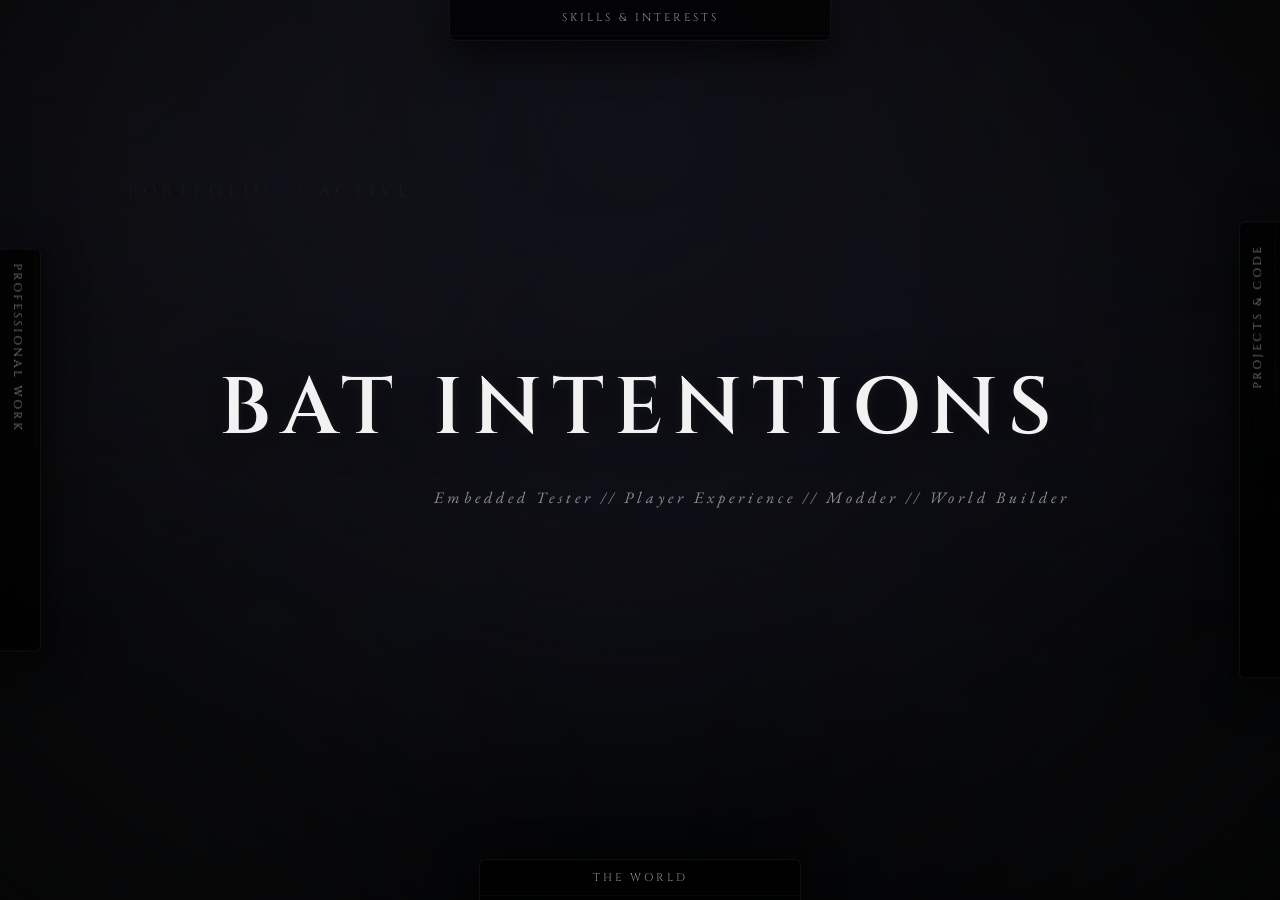
==== index.html @ d6ab1076 "Rename back to index for fix Avoidance of bad cache" ====
<!DOCTYPE html>
<html lang="en">
<head>
    <meta charset="UTF-8" />
    <meta name="viewport" content="width=device-width, initial-scale=1.0"/>
    <title>BAT INTENTIONS — Portfolio</title>
    <link rel="stylesheet" href="styles.css" />
    <link rel="stylesheet" href="glitch.css" />
    <link rel="stylesheet" href="buttons.css" />
    <link rel="stylesheet" href="shadowbar.css" />
    <link rel="icon" href="img/batFav.png" type="image/png">
</head>
<body>
    <div class="world">

        <!-- ENVIRONMENT (persistent) -->
		<section class="fog">
			<div class="absolute-bg"></div>
			<div class="fog-container">
				<div class="fog-img fog-micro"></div>
				<div class="fog-img fog-img-first"></div>
				<div class="fog-img fog-img-second"></div>
			</div>
			<div class="rain rain-back"></div>
			<div class="rain rain-front"></div>
			<div class="storm-clouds"></div>
			<div class="lightning lightning-1"></div>
			<div class="lightning lightning-2"></div>
			<div class="lightning lightning-3"></div>
		</section>

        <!-- HERO TITLE -->
        <section class="scene scene-archive active">
            <div class="title">
                <h1 class="glitch" data-text="Kae">BAT INTENTIONS</h1>
                <p class="glitch" data-text="Embedded Tester // Modder // World Builder">Embedded Tester // Player Experience // Modder // World Builder</p>
            </div>
            <div class="ghost-text">PORTFOLIO // ACTIVE</div>
        </section>

        <!-- ═══════════════════════════════════════
             TOP BAR — Skills & Interests
             ═══════════════════════════════════════ -->
        <nav class="shadow-bar bar-top">
            <div class="bar-handle">SKILLS &amp; INTERESTS</div>
            <div class="bar-content">

                <!-- ══ 1. ENGINES & DEVELOPMENT ══ -->
                <div class="bar-section">
                    <div class="bar-section-title">Engines &amp; Development</div>
                    <span class="skill-tag">UE5</span>
                    <span class="skill-tag">Blueprint</span>
                    <span class="skill-tag">Python</span>
                    <span class="skill-tag">Automation Testing</span>
                    <span class="skill-tag">CI/CD Pipelines</span>
					<span class="skill-tag">HTML</span>
					<span class="skill-tag">CSS</span>
					<span class="skill-tag">JavaScript</span>

				</div>

                <!-- ══ 2. EMBEDDED QA & METHODOLOGIES ══ -->
                <div class="bar-section">
                    <div class="bar-section-title">Embedded QA &amp; Methodologies</div>
                    <span class="skill-tag">Embedded QA</span>
                    <span class="skill-tag">Technical Risk Analysis</span>
                    <span class="skill-tag">Destructive Testing</span>
                    <span class="skill-tag">Regression Testing</span>
                    <span class="skill-tag">Cross-Play Testing</span>
                    <span class="skill-tag">Agile Integration</span>
                    <span class="skill-tag">Cross-Discipline Collaboration</span>
                    <span class="skill-tag">Engineering Culture &amp; Growth</span>
                    <span class="skill-tag">Socratic Mentorship</span>
                </div>

				<!-- ══ 3. QA PRODUCTION ══ -->
				<div class="bar-section">
					<div class="bar-section-title">Project Leadership &amp; QA Operations</div>
					<span class="skill-tag">Data-Driven Dashboarding (ADO)</span>
					<span class="skill-tag">Release Readiness Orchestration</span>
					<span class="skill-tag">Workflow Architecture</span>
					<span class="skill-tag">Strategic Bug Triage</span>
					<span class="skill-tag">Milestone Risk Management</span>
				</div>

                <!-- ══ 4. ADVANCED TROUBLESHOOTING & LIVEOPS ══ -->
                <div class="bar-section">
                    <div class="bar-section-title">Advanced Troubleshooting &amp; LiveOps</div>
                    <span class="skill-tag">Root Cause Analysis</span>
                    <span class="skill-tag">Advanced Troubleshooting</span>
                    <span class="skill-tag">Log Analysis</span>
                    <span class="skill-tag">Incident Management</span>
                    <span class="skill-tag">Patch Management</span>
                    <span class="skill-tag">SQL &amp; Databases</span>
                    <span class="skill-tag">Change Control</span>
                </div>

                <!-- ══ 5. DESIGN & CREATIVE ══ -->
                <div class="bar-section">
                    <div class="bar-section-title">Design &amp; Creative</div>
                    <span class="skill-tag">Game Design</span>
                    <span class="skill-tag">TTRPG Design</span>
                    <span class="skill-tag">World Building</span>
                    <span class="skill-tag">Player Experience</span>
                </div>

                <!-- ══ 6. COMMUNITY & PLAYER BRIDGE ══ -->
                <div class="bar-section">
                    <div class="bar-section-title">Community &amp; Player Bridge</div>
					<span class="skill-tag">Player Sentiment Analysis</span>
                    <span class="skill-tag">Patch Notes &amp; Communication</span>
                    <span class="skill-tag">Technical Translation</span>
                    <span class="skill-tag">Bad Faith &amp; Toxicity Moderation</span>
                    <span class="skill-tag">Game Psychology</span>
                    <span class="skill-tag">Player Advocacy</span>
                </div>

				<!-- ══ 7. AI WORKFLOW INTEGRATION ══ -->
				<div class="bar-section">
					<div class="bar-section-title">AI Workflow Integration</div>
					<span class="skill-tag">AI-Assisted Scripting</span>
					<span class="skill-tag">Automated Bug Parsing</span>
					<span class="skill-tag">LLM Prompt Engineering</span>
					<span class="skill-tag">AI Documentation Generation</span>
					<span class="skill-tag">Synthetic Data Generation</span>
				</div>

				<!-- ══ 8.Misc ══ -->
				<div class="bar-section">
					<div class="bar-section-title">Misc</div>
					<span class="skill-tag">Former Semi-professional Player(W:ET)</span>
					<span class="skill-tag">Competitive aim training</span>
					<span class="skill-tag">3x Tournament Champion FPS</span>
					<span class="skill-tag">10 Years Collective Game Industry Experience</span>
				</div>
			

            </div>
        </nav>

        <!-- ═══════════════════════════════════════
             LEFT BAR — Professional Work
             ═══════════════════════════════════════ -->
        <nav class="shadow-bar bar-left">
            <div class="bar-handle">PROFESSIONAL WORK</div>
            <div class="bar-content">
                <a class="bar-item" href="https://survivetheark.com/">
                    <img class="thumb" src="./img/Arkpixeldarklogo.png" alt="ARK" />
                    <span>ARK:Survival Evolved - Volunteer</span>
                </a>
                <a class="bar-item" href="https://www.seaofthieves.com/">
                    <img class="thumb" src="./img/SeaOfthievesPixel.png" alt="SOT" />
                    <span>Sea Of Thieves</span>
                </a>
                <a class="bar-item" href="https://www.rare.co.uk/games/battletoads">
					<img class="thumb" src="./img/battletoads.jpg" alt="SOT" />
                    <span>Battletoads - Technical QA (Security Audit)</span>
                </a>
 
            </div>
        </nav>

        <!-- ═══════════════════════════════════════
             RIGHT BAR — Projects & Code
             ═══════════════════════════════════════ -->
        <nav class="shadow-bar bar-right">
            <div class="bar-handle">PROJECTS &amp; CODE</div>
            <div class="bar-content">
                <a class="bar-item" href="#">
                    <div class="thumb"></div>
                    <span>Conan Exiles Slide Mod</span>
                </a>
                <a class="bar-item" href="https://github.com/BatIntentions">
					<img class="thumb" src="./img/Batintentionspixel.png" alt="BATINT" />
                    <span>GitHub Profile</span>
                </a>
                <a class="bar-item" href="#">
                    <div class="thumb"></div>
                    <span>Project Three</span>
                </a>
                <a class="bar-item" href="#">
                    <div class="thumb"></div>
                    <span>Project Four</span>
                </a>
            </div>
        </nav>

        <!-- ═══════════════════════════════════════
             BOTTOM BAR — The World (TTRPG)
             ═══════════════════════════════════════ -->
        <nav class="shadow-bar bar-bottom">
            <div class="bar-handle">THE WORLD</div>
            <div class="bar-content">
                <a class="bar-item" href="#">
                    <span>COMING SOON</span>
                </a>
            </div>
        </nav>

    </div>
    <script src="js/mainControl.js"></script>
</body>
</html>
---- styles.css ----
﻿@import url('https://fonts.googleapis.com/css2?family=Cinzel:wght@400;600&family=EB+Garamond:ital,wght@0,400;1,400&display=swap');

html,
body {
  margin: 0;  
  overflow: hidden;
  height: 100vh;

  padding: 0;
  font-family: "EB Garamond", serif;
  color: #e6e6e6;
}

.world {
    position: relative;
    height: 100vh;
    overflow: hidden;
}

/* scene overlays the fog, doesn't stack below it */
.scene {
    position: absolute;
    inset: 0;
    z-index: 10;
}
.ghost-text {
  position: absolute;
  top: 20%;
  left: 10%;
  font-size: 1rem;
  opacity: 0.04;
  letter-spacing: 6px;
  pointer-events: none;
  font-family: "Cinzel", serif;
}


body::before {
  content: "";
  position: fixed;
  inset: 0;
  pointer-events: none;
  border: 1px solid rgba(255,255,255,0.06);
  margin: 18px;
}
body::after {
  content: "";
  position: fixed;
  inset: 0;
  pointer-events: none;

  background:
    radial-gradient(circle at 0 0, rgba(255,255,255,0.08), transparent 40%),
    radial-gradient(circle at 100% 0, rgba(255,255,255,0.06), transparent 40%),
    radial-gradient(circle at 0 100%, rgba(255,255,255,0.05), transparent 40%),
    radial-gradient(circle at 100% 100%, rgba(255,255,255,0.04), transparent 40%);
}

:root {
  --fog-opacity-1: 0.18;
  --fog-opacity-2: 0.28;

  --fog-speed-1: 40s;
  --fog-speed-2: 25s;

  --rain-opacity: 0.28;

  --wind-x: -30vw;
  --wind-y: 0px;
}

.absolute-bg {
  position: absolute;
  margin: -20px;
  height: 110%;
  inset: 0px;
  z-index: 1;
  background: url("./img/Vampyr12.jpg");
  background-position: 70%;
  background-repeat: no-repeat;
  background-size: cover;
  overflow: hidden;
}
.absolute-bg::after {
  background: radial-gradient(
    ellipse at center,
    rgba(0,0,0,0.1) 30%,
    rgba(0,0,0,0.75) 100%
  );
}

.title {
  position: absolute;
  inset: 0;
  z-index: 20;
  display: flex;
  justify-content: center;
  align-items: center;
  flex-direction: column;
}
.title, .title * {
  color: #e6e6e6;
  opacity: 1;
}

.title > h1 {
  margin: 0;
  transform: translateY(-6px);
  font-size: 5rem;
  text-align: center;
  font-family: "Cinzel", serif;
  font-weight: 600;
  letter-spacing: 10px;
  text-transform: uppercase;
  color: #f2f2f2;
  text-shadow:
    0 0 10px rgba(255,255,255,0.06),
    0 0 40px rgba(0,0,0,0.9);
}
.title p {
  font-style: italic;
  letter-spacing: 4px;
  opacity: 0.55;
  margin-top: 12px;
  transform: translateY(6px);
  opacity: 0.6;
}

.title {
  animation: float 8s ease-in-out infinite, textBreath 12s ease-in-out infinite;
}

@keyframes textBreath {
  0%, 100% { letter-spacing: 9px; opacity: 1; }
  50% { letter-spacing: 11px; opacity: 0.92; }
}

@keyframes float {
  0%, 100% { transform: translateY(0px); }
  50% { transform: translateY(-6px); }
}

/* ═══════════════════════════════════════════
   FOG SYSTEM
   ═══════════════════════════════════════════ */
.fog {
    position: relative;
    height: 100vh;
    width: 100%;
    background: radial-gradient(ellipse at center, #0b0c10 0%, #050608 100%);
    overflow: hidden;
}

/* background image */
.absolute-bg {
    position: absolute;
    inset: -20px;
    z-index: 1;
    height: 110%;
    background: url("./img/Vampyr12.jpg");
    background-position: 70%;
    background-repeat: no-repeat;
    background-size: cover;
}
.absolute-bg::after {
    content: "";
    position: absolute;
    inset: 0;
    background: radial-gradient(
        ellipse at center,
        rgba(0,0,0,0.1) 30%,
        rgba(0,0,0,0.75) 100%
    );
}

/* fog container */
.fog-container {
    position: absolute;
    pointer-events: none;
    width: 100%;
    height: 100%;
    overflow: hidden;
    z-index: 5;
}

/* shared fog layer */
.fog-img {
    position: absolute;
    height: 100vh;
    width: 300vw;
    top: 0;
    left: 0;
    opacity: 0.22;
    filter: blur(2px) contrast(1.2);
    mix-blend-mode: normal;
}

/* micro fog — fine grain */
.fog-micro {
    opacity: 0.08;
    filter: blur(10px);
    background: url("./img/fog-1.png");
    background-size: cover;
    animation: fogMove 90s linear infinite;
    transform: scale(1.3);
}

/* main fog layers */
.fog-img-first {
    opacity: 0.18;
    background: url("./img/fog-1.png");
    background-size: cover;
    animation: fogMove 40s linear infinite;
}

.fog-img-second {
    opacity: 0.34;
    filter: blur(6px) contrast(1.4);
    background: url("./img/fog-1.png");
    background-size: cover;
    transform: scale(1.1) translateY(18px);
    animation: fogMoveReverse 30s linear infinite;
}

/* rain */
.rain {
    position: absolute;
    inset: 0;
    pointer-events: none;
    opacity: 0.28;
    background-image: url("./img/rain.png");
    background-repeat: repeat;
    transform: translateZ(0);
    z-index: 6;
}

.rain-back {
    background-size: 200px 100%;
    animation: rainMoveBack 1.6s linear infinite;
    filter: contrast(1.2);
}

.rain-front {
    background-size: 120px 100%;
    animation: rainMoveFront 1.1s linear infinite;
    filter: contrast(1.2);
    opacity: 0.14;
}

/* ═══════════════════════════════════════════
   STORM — clouds + sheet lightning
   ═══════════════════════════════════════════ */
.storm-clouds {
    position: absolute;
    inset: 0;
    z-index: 3;
    background:
        radial-gradient(ellipse at 30% 20%, rgba(20,20,30,0.6) 0%, transparent 60%),
        radial-gradient(ellipse at 70% 40%, rgba(15,15,25,0.5) 0%, transparent 50%),
        radial-gradient(ellipse at 50% 10%, rgba(25,25,35,0.7) 0%, transparent 70%);
    opacity: 0.8;
    animation: cloudDrift 60s ease-in-out infinite alternate;
    pointer-events: none;
}

.lightning {
    position: absolute;
    inset: 0;
    pointer-events: none;
    opacity: 0;
    mix-blend-mode: screen;
    z-index: 4;
}

.lightning-1 {
    background: radial-gradient(ellipse at 25% 15%, rgba(180,190,220,0.4) 0%, transparent 50%);
    animation: flash1 9s ease-in-out infinite;
}

.lightning-2 {
    background: radial-gradient(ellipse at 70% 20%, rgba(160,170,200,0.3) 0%, transparent 45%);
    animation: flash2 13s ease-in-out infinite;
}

.lightning-3 {
    background: radial-gradient(ellipse at 50% 10%, rgba(200,200,240,0.35) 0%, transparent 55%);
    animation: flash3 17s ease-in-out infinite;
}

/* ═══════════════════════════════════════════
   KEYFRAMES
   ═══════════════════════════════════════════ */
@keyframes fogMove {
    0%   { transform: translate3d(0, 0, 0); }
    100% { transform: translate3d(-30vw, 0, 0); }
}

@keyframes fogMoveReverse {
    0%   { transform: translate3d(0, 0, 0) scale(1.1); }
    100% { transform: translate3d(18vw, 8px, 0) scale(1.1); }
}

@keyframes rainMoveFront {
    0%   { transform: translate3d(0, -100%, 0); }
    100% { transform: translate3d(-12%, 100%, 0); }
}

@keyframes rainMoveBack {
    0%   { transform: translate3d(0, -100%, 0); }
    100% { transform: translate3d(-6%, 100%, 0); }
}

@keyframes cloudDrift {
    0%   { transform: translateX(0) scale(1); }
    50%  { transform: translateX(-3%) scale(1.02); }
    100% { transform: translateX(2%) scale(1.01); }
}

@keyframes flash1 {
    0%, 100% { opacity: 0; }
    34%      { opacity: 0; }
    35%      { opacity: 1; }
    36%      { opacity: 0.1; }
    37%      { opacity: 0.8; }
    38.5%    { opacity: 0; }
}

@keyframes flash2 {
    0%, 100% { opacity: 0; }
    62%      { opacity: 0; }
    63%      { opacity: 0.7; }
    65%      { opacity: 0; }
}

@keyframes flash3 {
    0%, 100% { opacity: 0; }
    18%      { opacity: 0; }
    18.5%    { opacity: 0.6; }
    19%      { opacity: 0; }
    19.5%    { opacity: 0.9; }
    20%      { opacity: 0.1; }
    20.5%    { opacity: 0.5; }
    21.5%    { opacity: 0; }
}
---- glitch.css ----
﻿.glitch {
  position: relative;
  display: inline-block;
  z-index: 5;
}
.glitch::before,
.glitch::after {
  content: attr(data-text);
  
  top: 0;
  left: 0;
  width: 100%;

  pointer-events: none;
  opacity: 0;
  z-index: -1;
}
body.eclipse .glitch::before,
body.eclipse .glitch::after {
  opacity: 0.7;
  animation: glitchJitter 0.35s infinite steps(2, end);
}
@keyframes glitchShift {
  0% {
    transform: translate(0px, 0px);
    clip-path: inset(0 0 0 0);
  }

  25% {
    transform: translate(-2px, 1px);
    clip-path: inset(10% 0 85% 0);
  }

  50% {
    transform: translate(2px, -1px);
    clip-path: inset(80% 0 5% 0);
  }

  75% {
    transform: translate(-1px, 2px);
    clip-path: inset(40% 0 40% 0);
  }

  100% {
    transform: translate(1px, -2px);
    clip-path: inset(0 0 0 0);
  }
}
@keyframes glitchJitter {
  0% {
    transform: translate(0px, 0px);
    filter: blur(0px);
    clip-path: inset(0 0 0 0);
  }

  20% {
    transform: translate(-2px, 1px);
    clip-path: inset(10% 0 80% 0);
  }

  40% {
    transform: translate(2px, -1px);
    clip-path: inset(70% 0 10% 0);
  }

  60% {
    transform: translate(-1px, 2px);
    filter: blur(0.5px);
    letter-spacing: 12px;
  }

  80% {
    transform: translate(1px, -2px);
    clip-path: inset(30% 0 40% 0);
  }

  100% {
    transform: translate(0px, 0px);
    filter: blur(0px);
    letter-spacing: 10px;
  }
}
[data-corrupt] {
  position: relative;
}
body.eclipse [data-corrupt]::before,
body.eclipse [data-corrupt]::after {
  content: attr(data-text);
  position: absolute;
  left: 0;
  top: 0;
  width: 100%;
  opacity: 0.6;
  pointer-events: none;
  animation: textDecay 1.2s infinite steps(2, end);
}
@keyframes textDecay {
  0% {
    transform: translate(0px, 0px);
    letter-spacing: 10px;
    filter: blur(0px);
  }

  25% {
    transform: translate(-2px, 1px);
    letter-spacing: 12px;
  }

  50% {
    transform: translate(2px, -1px);
    filter: blur(0.6px);
    letter-spacing: 8px;
  }

  75% {
    transform: translate(-1px, 2px);
    opacity: 0.4;
  }

  100% {
    transform: translate(1px, -2px);
    letter-spacing: 10px;
  }
}
---- shadowbar.css ----
/* ═══════════════════════════════════════════
   SHADOW BAR — shared base
   ═══════════════════════════════════════════ */
.shadow-bar {
    position: fixed;
    z-index: 50;
    background: rgba(0,0,0,0.75);
    border: 1px solid rgba(255,255,255,0.06);
    box-shadow: 0 10px 40px rgba(0,0,0,0.8);
    backdrop-filter: blur(10px);
    -webkit-backdrop-filter: blur(10px);
    overflow: hidden;
    transition: all 0.3s ease;
  
}

/* ── handle (label strip) ── */
.bar-handle {
    padding: 10px;
    font-size: 0.7rem;
    letter-spacing: 3px;
    text-align: center;
    opacity: 0.6;
    font-family: "Cinzel", serif;
    white-space: nowrap;
    border-bottom: 1px solid rgba(255,255,255,0.05);
    user-select: none;
}

/* ── content wrapper ── */
.bar-content {
    opacity: 0;
    transition: opacity 0.5s ease 0.15s;
}
.shadow-bar.active .bar-content {
    opacity: 1;
}

/* ═══════════════════════════════════════════
   TOP BAR — Skills & Interests
   ═══════════════════════════════════════════ */
.bar-top {
    top: 0;
    left: 50%;
    transform: translateX(-50%);
    width: 380px;
    max-height: 40px;
    border-top: none;
    border-radius: 0 0 6px 6px;
}

.bar-top.active {
    transition: all 0.6s cubic-bezier(.2,.8,.2,1);
    max-height: 80vh;
    width: 90vw;
    max-width: 800px;
    background: rgba(0,0,0,0.92);
}
.bar-top .bar-content {
    display: flex;
    flex-direction: row;
    flex-wrap: wrap;
    justify-content: center;
    gap: 8px;
    padding: 14px 16px;
}

/* skill tag pill */
.skill-tag {
    display: inline-block;
    padding: 5px 14px;
    border: 1px solid rgba(255,255,255,0.12);
    border-radius: 2px;
    font-size: 0.68rem;
    letter-spacing: 2px;
    color: #aaa;
    font-family: "Cinzel", serif;
    transition: all 0.3s ease;
    cursor: default;
}
.skill-tag:hover {
    color: #fff;
    border-color: rgba(255,255,255,0.35);
    background: rgba(255,255,255,0.04);
}

/* ═══════════════════════════════════════════
   LEFT BAR — Professional Work
   ═══════════════════════════════════════════ */
.bar-left {
    left: 0;
    top: 50%;
    transform: translateY(-50%);
    max-width: 40px;
    border-left: none;
    border-radius: 0 6px 6px 0;
}

.bar-left.active {
    transition: all 0.6s cubic-bezier(.2,.8,.2,1);
    max-width: 3950px;
    background: rgba(0,0,0,0.92);
}

.bar-left .bar-handle {
    writing-mode: vertical-rl;
    text-orientation: mixed;
    border-bottom: none;
    border-right: 1px solid rgba(255,255,255,0.05);
    padding: 14px 10px;
    min-height: 160px;
    display: flex;
    align-items: center;
    justify-content: center;
}
.bar-left.active .bar-handle {
    writing-mode: horizontal-tb;
    min-height: auto;
    border-right: none;
    border-bottom: 1px solid rgba(255,255,255,0.05);
}
.bar-left .bar-content {
    display: flex;
    flex-direction: column;
    gap: 4px;
    padding: 10px 14px;
}

/* ═══════════════════════════════════════════
   RIGHT BAR — Projects & Code
   ═══════════════════════════════════════════ */
.bar-right {
    right: 0;
    top: 50%;
    transform: translateY(-50%);
    max-width: 40px;
    border-right: none;
    border-radius: 6px 0 0 6px;
}

.bar-right.active {
    transition: all 0.6s cubic-bezier(.2,.8,.2,1);
    max-width: 320px;
    background: rgba(0,0,0,0.92);
}

.bar-right .bar-handle {
    writing-mode: vertical-rl;
    text-orientation: mixed;
    transform: rotate(180deg);
    border-bottom: none;
    border-left: 1px solid rgba(255,255,255,0.05);
    padding: 14px 10px;
    min-height: 160px;
    display: flex;
    align-items: center;
    justify-content: center;
}
.bar-right.active .bar-handle {
    writing-mode: horizontal-tb;
    transform: rotate(0deg);
    min-height: auto;
    border-left: none;
    border-bottom: 1px solid rgba(255,255,255,0.05);
}
.bar-right .bar-content {
    display: flex;
    flex-direction: column;
    gap: 4px;
    padding: 10px 14px;
}

/* ═══════════════════════════════════════════
   BOTTOM BAR — The World
   ═══════════════════════════════════════════ */
.bar-bottom {
    bottom: 0;
    left: 50%;
    transform: translateX(-50%);
    width: 320px;
    max-height: 40px;
    border-bottom: none;
    border-radius: 6px 6px 0 0;
}
.bar-bottom.active {
    transition: all 0.6s cubic-bezier(.2,.8,.2,1);
    max-height: 60vh;
    width: 80vw;
    max-width: 700px;
    background: rgba(0,0,0,0.92);
}

.bar-bottom .bar-handle {
    border-bottom: 1px solid rgba(255,255,255,0.05);
}
.bar-bottom .bar-content {
    display: flex;
    flex-direction: row;
    justify-content: center;
    gap: 20px;
    padding: 16px;
}

/* ═══════════════════════════════════════════
   SHARED — bar items (links)
   ═══════════════════════════════════════════ */
.bar-item {
    text-decoration: none;
    color: #aaa;
    display: flex;
    align-items: center;
    gap: 10px;
    font-size: 0.72rem;
    letter-spacing: 1.5px;
    font-family: "Cinzel", serif;
    padding: 6px 4px;
    border-bottom: 1px solid rgba(255,255,255,0.03);
    transition: all 0.3s ease;
    white-space: nowrap;
}
.bar-item:last-child {
    border-bottom: none;
}
.bar-item:hover {
    color: #fff;
    background: rgba(255,255,255,0.03);
}

/* thumbnail placeholder */
.thumb {
    width: 44px;
    height: 44px;
    background: rgba(255,255,255,0.05);
    border: 1px solid rgba(255,255,255,0.1);
    flex-shrink: 0;
    transition: border-color 0.3s ease;
}
img.thumb {
    width: 44px;
    height: 44px;
    object-fit: cover;
    flex-shrink: 0;
    border: 1px solid rgba(255,255,255,0.1);
    transition: border-color 0.3s ease;
}
.bar-item:hover .thumb {
    border-color: rgba(255,255,255,0.25);
}

/* ═══════════════════════════════════════════
   CATEGORY SECTIONS — inside top bar
   ═══════════════════════════════════════════ */
.bar-section {
    display: flex;
    flex-wrap: wrap;
    justify-content: center;
    gap: 8px;
    width: 100%;
}
.bar-section-title {
    width: 100%;
    text-align: center;
    font-family: "Cinzel", serif;
    font-size: 0.55rem;
    letter-spacing: 3px;
    color: rgba(255,255,255,0.3);
    text-transform: uppercase;
    padding: 10px 0 6px 0;
    border-top: 1px solid rgba(255,255,255,0.06);
    margin-top: 4px;
}
.bar-section:first-child .bar-section-title {
    border-top: none;
    margin-top: 0;
    padding-top: 4px;
}

/* ═══════════════════════════════════════════
   REVEAL ANIMATION — items slide in
   ═══════════════════════════════════════════ */
.bar-item,
.skill-tag {
    transform: translateY(4px);
    opacity: 0;
    transition: all 0.4s ease;
}
.shadow-bar.active .bar-item,
.shadow-bar.active .skill-tag {
    transform: translateY(0);
    opacity: 1;
}

/* stagger */
.shadow-bar.active .bar-item:nth-child(1),
.shadow-bar.active .skill-tag:nth-child(1) { transition-delay: 0.03s; }
.shadow-bar.active .bar-item:nth-child(2),
.shadow-bar.active .skill-tag:nth-child(2) { transition-delay: 0.06s; }
.shadow-bar.active .bar-item:nth-child(3),
.shadow-bar.active .skill-tag:nth-child(3) { transition-delay: 0.09s; }
.shadow-bar.active .bar-item:nth-child(4),
.shadow-bar.active .skill-tag:nth-child(4) { transition-delay: 0.12s; }
.shadow-bar.active .bar-item:nth-child(5),
.shadow-bar.active .skill-tag:nth-child(5) { transition-delay: 0.15s; }
.shadow-bar.active .bar-item:nth-child(6),
.shadow-bar.active .skill-tag:nth-child(6) { transition-delay: 0.18s; }
.shadow-bar.active .bar-item:nth-child(7),
.shadow-bar.active .skill-tag:nth-child(7) { transition-delay: 0.21s; }
.shadow-bar.active .bar-item:nth-child(8),
.shadow-bar.active .skill-tag:nth-child(8) { transition-delay: 0.24s; }
.shadow-bar.active .bar-item:nth-child(9),
.shadow-bar.active .skill-tag:nth-child(9) { transition-delay: 0.27s; }
.shadow-bar.active .bar-item:nth-child(10),
.shadow-bar.active .skill-tag:nth-child(10) { transition-delay: 0.3s; }
.shadow-bar.active .bar-item:nth-child(11),
.shadow-bar.active .skill-tag:nth-child(11) { transition-delay: 0.33s; }
.shadow-bar.active .bar-item:nth-child(12),
.shadow-bar.active .skill-tag:nth-child(12) { transition-delay: 0.36s; }
.shadow-bar.active .bar-item:nth-child(13),
.shadow-bar.active .skill-tag:nth-child(13) { transition-delay: 0.39s; }
.shadow-bar.active .bar-item:nth-child(14),
.shadow-bar.active .skill-tag:nth-child(14) { transition-delay: 0.42s; }
.shadow-bar.active .bar-item:nth-child(15),
.shadow-bar.active .skill-tag:nth-child(15) { transition-delay: 0.45s; }
.shadow-bar.active .bar-item:nth-child(16),
.shadow-bar.active .skill-tag:nth-child(16) { transition-delay: 0.48s; }
.shadow-bar.active .bar-item:nth-child(17),
.shadow-bar.active .skill-tag:nth-child(17) { transition-delay: 0.51s; }
.shadow-bar.active .bar-item:nth-child(18),
.shadow-bar.active .skill-tag:nth-child(18) { transition-delay: 0.54s; }
.shadow-bar.active .bar-item:nth-child(19),
.shadow-bar.active .skill-tag:nth-child(19) { transition-delay: 0.57s; }
.shadow-bar.active .bar-item:nth-child(20),
.shadow-bar.active .skill-tag:nth-child(20) { transition-delay: 0.6s; }
.shadow-bar.active .bar-item:nth-child(21),
.shadow-bar.active .skill-tag:nth-child(21) { transition-delay: 0.63s; }
.shadow-bar.active .bar-item:nth-child(22),
.shadow-bar.active .skill-tag:nth-child(22) { transition-delay: 0.66s; }
.shadow-bar.active .bar-item:nth-child(23),
.shadow-bar.active .skill-tag:nth-child(23) { transition-delay: 0.69s; }
.shadow-bar.active .bar-item:nth-child(24),
.shadow-bar.active .skill-tag:nth-child(24) { transition-delay: 0.72s; }
.shadow-bar.active .bar-item:nth-child(25),
.shadow-bar.active .skill-tag:nth-child(25) { transition-delay: 0.75s; }
.shadow-bar.active .bar-item:nth-child(26),
.shadow-bar.active .skill-tag:nth-child(26) { transition-delay: 0.78s; }
.shadow-bar.active .bar-item:nth-child(27),
.shadow-bar.active .skill-tag:nth-child(27) { transition-delay: 0.81s; }
.shadow-bar.active .bar-item:nth-child(28),
.shadow-bar.active .skill-tag:nth-child(28) { transition-delay: 0.84s; }
.shadow-bar.active .bar-item:nth-child(29),
.shadow-bar.active .skill-tag:nth-child(29) { transition-delay: 0.87s; }
.shadow-bar.active .bar-item:nth-child(30),
.shadow-bar.active .skill-tag:nth-child(30) { transition-delay: 0.9s; }
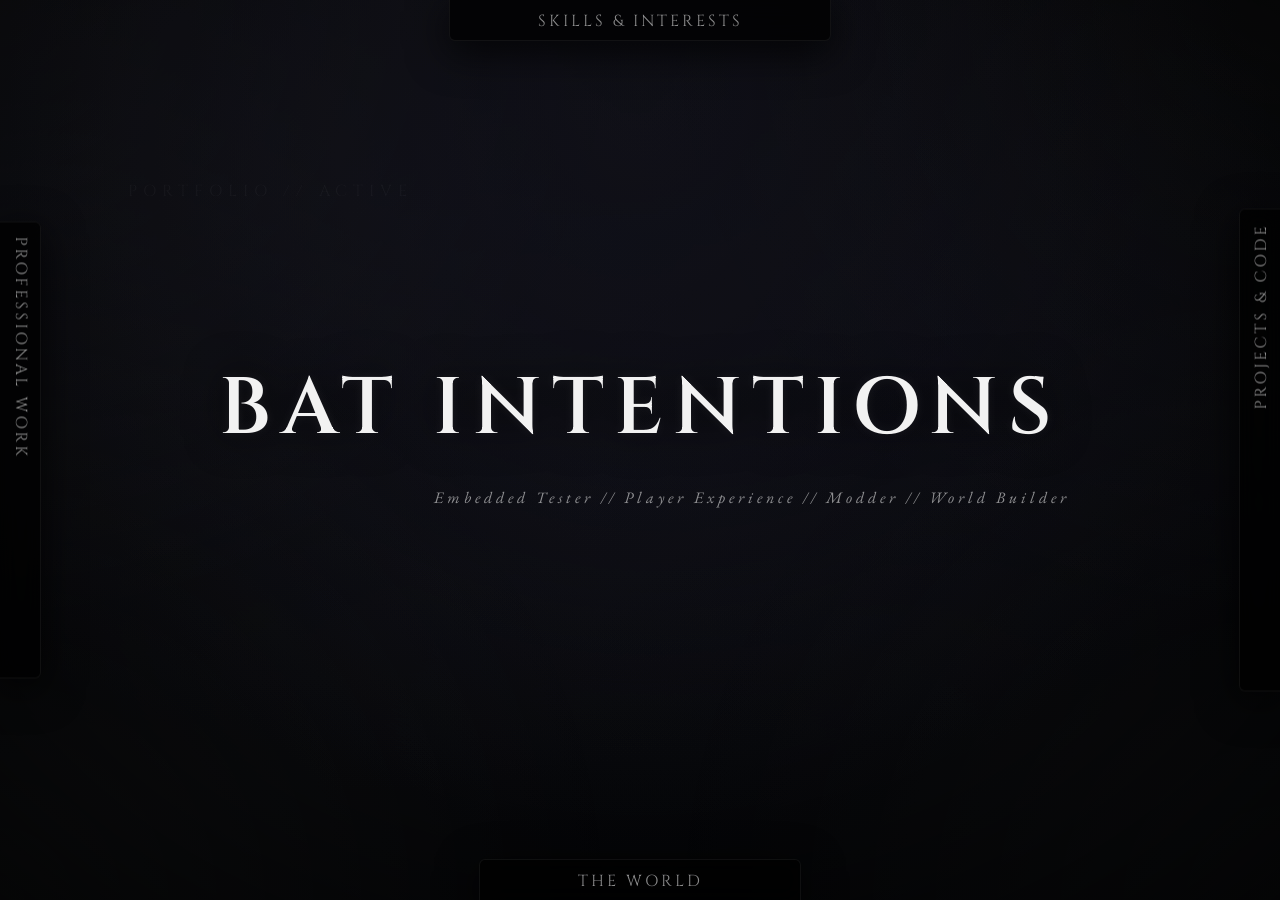
==== commit ecae6632: "Accessibility update increased text introduced skill hover" ====
--- a/index.html
+++ b/index.html
@@ -49,7 +49,7 @@
                 <div class="bar-section">
                     <div class="bar-section-title">Engines &amp; Development</div>
                     <span class="skill-tag">UE5</span>
-                    <span class="skill-tag">Blueprint</span>
+                    <span class="skill-tag" data-tip="Visual scripting system in Unreal Engine">Blueprint</span>
                     <span class="skill-tag">Python</span>
                     <span class="skill-tag">Automation Testing</span>
                     <span class="skill-tag">CI/CD Pipelines</span>
@@ -133,8 +133,6 @@
 					<span class="skill-tag">3x Tournament Champion FPS</span>
 					<span class="skill-tag">10 Years Collective Game Industry Experience</span>
 				</div>
-			
-
             </div>
         </nav>
 
@@ -166,8 +164,8 @@
         <nav class="shadow-bar bar-right">
             <div class="bar-handle">PROJECTS &amp; CODE</div>
             <div class="bar-content">
-                <a class="bar-item" href="#">
-                    <div class="thumb"></div>
+                <a class="bar-item" href="https://steamcommunity.com/sharedfiles/filedetails/?id=3732195898">
+					<img class="thumb" src="./img/slide_mod_preview.png" alt="SLIDE" />
                     <span>Conan Exiles Slide Mod</span>
                 </a>
                 <a class="bar-item" href="https://github.com/BatIntentions">
--- a/shadowbar.css
+++ b/shadowbar.css
@@ -17,7 +17,7 @@
 /* ── handle (label strip) ── */
 .bar-handle {
     padding: 10px;
-    font-size: 0.7rem;
+    font-size: 1.0rem;
     letter-spacing: 3px;
     text-align: center;
     opacity: 0.6;
@@ -71,18 +71,54 @@
     padding: 5px 14px;
     border: 1px solid rgba(255,255,255,0.12);
     border-radius: 2px;
-    font-size: 0.68rem;
-    letter-spacing: 2px;
-    color: #aaa;
+    font-size: 0.83rem;
+    letter-spacing: 2px;    
+    color: #d4d4d4;         
+    font-weight: 400;     
     font-family: "Cinzel", serif;
     transition: all 0.3s ease;
     cursor: default;
+    position: relative;
 }
 .skill-tag:hover {
     color: #fff;
     border-color: rgba(255,255,255,0.35);
     background: rgba(255,255,255,0.04);
 }
+.skill-tag::after {
+
+    top: calc(100% + 8px);    
+    bottom: auto; 
+    content: attr(data-tip);
+    position: absolute;
+    left: 50%;
+    transform: translateX(-50%);
+    background: rgba(0,0,0,0.95);
+    border: 1px solid rgba(255,255,255,0.12);
+    color: #e0e0e0;
+    font-size: 0.8rem;
+    font-weight: 550;
+    letter-spacing: 0.8px;
+    padding: 10px 16px;
+    border-radius: 3px;
+    white-space: pre-wrap;
+    max-width: 320px;
+    text-align: center;
+    pointer-events: none;
+    opacity: 0;
+    transition: opacity 0.3s ease;
+    z-index: 100;
+}
+
+.skill-tag:hover::after {
+    opacity: 1;
+}
+
+/* hide tooltip if no data-tip attribute */
+.skill-tag:not([data-tip])::after {
+    display: none;
+}
+
 
 /* ═══════════════════════════════════════════
    LEFT BAR — Professional Work
@@ -205,12 +241,13 @@
    SHARED — bar items (links)
    ═══════════════════════════════════════════ */
 .bar-item {
-    text-decoration: none;
-    color: #aaa;
+    text-decoration: none;  
+    color: #d4d4d4;           /*  was #aaa */
+    font-weight: 600;
     display: flex;
     align-items: center;
     gap: 10px;
-    font-size: 0.72rem;
+    font-size: 0.92rem;
     letter-spacing: 1.5px;
     font-family: "Cinzel", serif;
     padding: 6px 4px;
@@ -261,9 +298,10 @@
     width: 100%;
     text-align: center;
     font-family: "Cinzel", serif;
-    font-size: 0.55rem;
+    font-size: 1.0rem;
     letter-spacing: 3px;
     color: rgba(255,255,255,0.3);
+    font-weight: 400;
     text-transform: uppercase;
     padding: 10px 0 6px 0;
     border-top: 1px solid rgba(255,255,255,0.06);
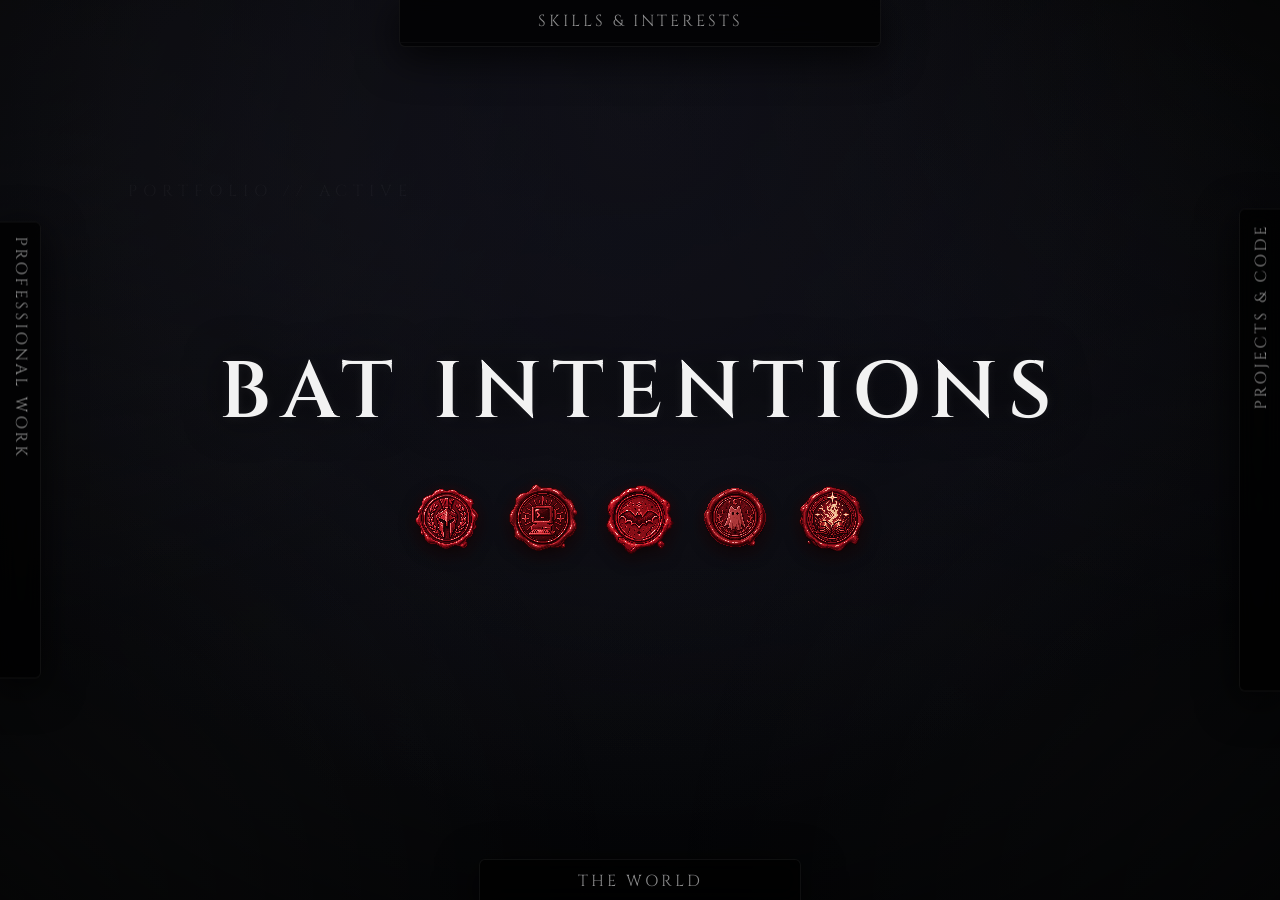
==== commit ff84aa68: "Website Update October" ====
--- a/index.html
+++ b/index.html
@@ -33,8 +33,74 @@
         <section class="scene scene-archive active">
             <div class="title">
                 <h1 class="glitch" data-text="Kae">BAT INTENTIONS</h1>
-                <p class="glitch" data-text="Embedded Tester // Modder // World Builder">Embedded Tester // Player Experience // Modder // World Builder</p>
-            </div>
+				<div class="identity-seals">
+
+					<div class="identity-seal" tabindex="0">
+						<img
+						class="seal-image"
+						src="./img/BatintentionsspartaSeal.png"
+						alt=""
+/>
+						 
+						<div class="seal-tooltip">
+							<strong>EMBEDDED QA</strong>
+							<span>Technical testing, risk analysis and quality embedded alongside development..</span>
+						</div>
+					</div>
+					<div class="identity-seal" tabindex="0">
+						<img
+						class="seal-image"
+						src="./img/BatIntentionsPXSeal.png"
+						alt=""
+/>
+						 
+						<div class="seal-tooltip">
+							<strong>PLAYER EXPERIENCE</strong>
+							<span>Connecting player evidence, sentiment and behaviour back into development decisions.</span>
+						</div>
+					</div>
+
+					<div class="identity-seal" tabindex="0">
+						<img
+						class="seal-image"
+						src="./img/BatintentionsbatsealPixel.png"
+						alt=""
+/>
+						 
+						<div class="seal-tooltip">
+							<strong>INDIE DEVELOPER</strong>
+							<span>Building independent games, mods, tooling and interactive projects.</span>
+						</div>
+					</div>
+
+					<div class="identity-seal" tabindex="0">
+						<img
+						class="seal-image"
+						src="./img/BatintentionsGhostseal2.png"
+						alt=""
+/>
+						 
+						<div class="seal-tooltip">
+							<strong>GAME DESIGNER</strong>
+							<span>Designing mechanics, systems and player experiences across digital and tabletop games.</span>
+						</div>
+					</div>
+					<div class="identity-seal" tabindex="0">
+						<img
+						class="seal-image"
+						src="./img/BatIntentionsWorldBuildSeal.png"
+						alt=""
+/>
+						 
+						<div class="seal-tooltip">
+							<strong>WORLD BUILDER</strong>
+							<span>Creating settings, cultures, systems and TTRPG worlds.</span>
+						</div>
+					</div>
+
+				</div>
+            </div>
+			
             <div class="ghost-text">PORTFOLIO // ACTIVE</div>
         </section>
 
--- a/styles.css
+++ b/styles.css
@@ -98,9 +98,12 @@
   align-items: center;
   flex-direction: column;
 }
-.title, .title * {
-  color: #e6e6e6;
-  opacity: 1;
+.title {
+    color: #e6e6e6;
+}
+
+.title > h1 {
+    opacity: 1;
 }
 
 .title > h1 {
@@ -126,18 +129,31 @@
   opacity: 0.6;
 }
 
-.title {
-  animation: float 8s ease-in-out infinite, textBreath 12s ease-in-out infinite;
-}
-
+.title > h1 {
+    animation:
+        titleFloat 8s ease-in-out infinite,
+        textBreath 12s ease-in-out infinite;
+}
 @keyframes textBreath {
-  0%, 100% { letter-spacing: 9px; opacity: 1; }
-  50% { letter-spacing: 11px; opacity: 0.92; }
-}
-
-@keyframes float {
-  0%, 100% { transform: translateY(0px); }
-  50% { transform: translateY(-6px); }
+    0%, 100% {
+        letter-spacing: 9px;
+        opacity: 1;
+    }
+
+    50% {
+        letter-spacing: 11px;
+        opacity: 0.92;
+    }
+}
+
+@keyframes titleFloat {
+    0%, 100% {
+        transform: translateY(-6px);
+    }
+
+    50% {
+        transform: translateY(-10px);
+    }
 }
 
 /* ═══════════════════════════════════════════
@@ -341,4 +357,206 @@
     20%      { opacity: 0.1; }
     20.5%    { opacity: 0.5; }
     21.5%    { opacity: 0; }
+}
+/* ═══════════════════════════════════════════
+   HERO IDENTITY SEALS
+   ═══════════════════════════════════════════ */
+
+/* Container for all seals */
+.identity-seals {
+    display: flex;
+    flex-direction: row;
+    justify-content: center;
+    align-items: center;
+
+    gap: 24px;
+    margin-top: 30px;
+
+    position: relative;
+    z-index: 30;
+}
+
+
+/* Individual interactive seal */
+.identity-seal {
+    position: relative;
+
+    width: 72px;
+    height: 72px;
+    flex: 0 0 72px;
+
+    display: flex;
+    align-items: center;
+    justify-content: center;
+
+    background: transparent;
+    border: none;
+
+    cursor: help;
+
+    transition:
+        transform 0.2s ease,
+        filter 0.2s ease;
+}
+
+
+/* Actual pixel seal artwork */
+.seal-image {
+    display: block;
+
+    width: 72px;
+    height: 72px;
+
+    object-fit: contain;
+
+    /* Preserve chunky pixels when scaling */
+    image-rendering: pixelated;
+
+    filter:
+        drop-shadow(0 5px 8px rgba(0, 0, 0, 0.75))
+        drop-shadow(0 0 4px rgba(110, 20, 25, 0.25));
+
+    transition:
+        transform 0.2s ease,
+        filter 0.2s ease;
+}
+
+
+/* Hover movement */
+.identity-seal:hover,
+.identity-seal:focus-visible {
+    transform: translateY(-4px) scale(1.08);
+}
+
+
+/* Seal brightens slightly when selected */
+.identity-seal:hover .seal-image,
+.identity-seal:focus-visible .seal-image {
+    filter:
+        brightness(1.15)
+        drop-shadow(0 8px 12px rgba(0, 0, 0, 0.85))
+        drop-shadow(0 0 10px rgba(130, 25, 30, 0.4));
+}
+
+
+/* Keyboard navigation */
+.identity-seal:focus-visible {
+    outline: 2px solid rgba(215, 173, 176, 0.75);
+    outline-offset: 5px;
+}
+
+
+/* ═══════════════════════════════════════════
+   SEAL TOOLTIP
+   ═══════════════════════════════════════════ */
+
+.seal-tooltip {
+    position: absolute;
+
+    left: 50%;
+    top: calc(100% + 16px);
+
+    width: 250px;
+
+    transform:
+        translateX(-50%)
+        translateY(-5px);
+
+    padding: 12px 14px;
+
+    background: rgba(8, 8, 11, 0.96);
+
+    border: 1px solid rgba(160, 60, 65, 0.5);
+    border-radius: 3px;
+
+    box-shadow:
+        0 8px 25px rgba(0, 0, 0, 0.8),
+        0 0 14px rgba(100, 20, 25, 0.12);
+
+    color: #e2dddd;
+
+    text-align: center;
+
+    pointer-events: none;
+
+    opacity: 0;
+    visibility: hidden;
+
+    transition:
+        opacity 0.18s ease,
+        transform 0.18s ease,
+        visibility 0.18s;
+
+    z-index: 100;
+}
+
+
+/* Tooltip heading */
+.seal-tooltip strong {
+    display: block;
+
+    margin-bottom: 6px;
+
+    font-family: "Cinzel", serif;
+    font-size: 0.82rem;
+    font-weight: 600;
+
+    color: #d7adb0;
+
+    letter-spacing: 2px;
+}
+
+
+/* Tooltip description */
+.seal-tooltip span {
+    display: block;
+
+    font-family: "EB Garamond", Georgia, serif;
+    font-size: 0.95rem;
+
+    line-height: 1.4;
+
+    letter-spacing: 0.3px;
+
+    color: #e2dddd;
+}
+
+
+/* Reveal tooltip */
+.identity-seal:hover .seal-tooltip,
+.identity-seal:focus-visible .seal-tooltip {
+    opacity: 1;
+    visibility: visible;
+
+    transform:
+        translateX(-50%)
+        translateY(0);
+}
+
+
+/* ═══════════════════════════════════════════
+   SMALL SCREEN SAFETY
+   ═══════════════════════════════════════════ */
+
+@media (max-width: 600px) {
+
+    .identity-seals {
+        gap: 12px;
+        margin-top: 24px;
+    }
+
+    .identity-seal {
+        width: 56px;
+        height: 56px;
+        flex-basis: 56px;
+    }
+
+    .seal-image {
+        width: 56px;
+        height: 56px;
+    }
+
+    .seal-tooltip {
+        width: 210px;
+    }
 }
--- a/shadowbar.css
+++ b/shadowbar.css
@@ -36,6 +36,45 @@
     opacity: 1;
 }
 
+.shadow-bar.active {
+    overflow: visible;
+}
+
+/* ═══════════════════════════════════════════
+   Hover bar extensions
+   ═══════════════════════════════════════════ */
+
+.bar-left::before,
+.bar-right::before {
+    content: "";
+    position: absolute;
+    left: 0;
+    right: 0;
+    height: 40px;
+}
+
+/* extend upward */
+.bar-left::before {
+    top: -80px;
+}
+.bar-right::before {
+    top: -60px;
+}
+
+.bar-left::after,
+.bar-right::after {
+    content: "";
+    position: absolute;
+    left: 0;
+    right: 0;
+    height: 40px;
+    bottom: -40px;
+    width: auto;
+    z-index: -1;
+}
+
+
+
 /* ═══════════════════════════════════════════
    TOP BAR — Skills & Interests
    ═══════════════════════════════════════════ */
@@ -43,18 +82,19 @@
     top: 0;
     left: 50%;
     transform: translateX(-50%);
-    width: 380px;
-    max-height: 40px;
+    width: 480px;
+    max-height: 46px;
     border-top: none;
     border-radius: 0 0 6px 6px;
 }
 
 .bar-top.active {
     transition: all 0.6s cubic-bezier(.2,.8,.2,1);
-    max-height: 80vh;
-    width: 90vw;
+    max-height: 90vh;
+    width: 95vw;
     max-width: 800px;
     background: rgba(0,0,0,0.92);
+    overflow-y: auto;
 }
 .bar-top .bar-content {
     display: flex;
@@ -134,7 +174,7 @@
 
 .bar-left.active {
     transition: all 0.6s cubic-bezier(.2,.8,.2,1);
-    max-width: 3950px;
+    max-width: 550px;
     background: rgba(0,0,0,0.92);
 }
 
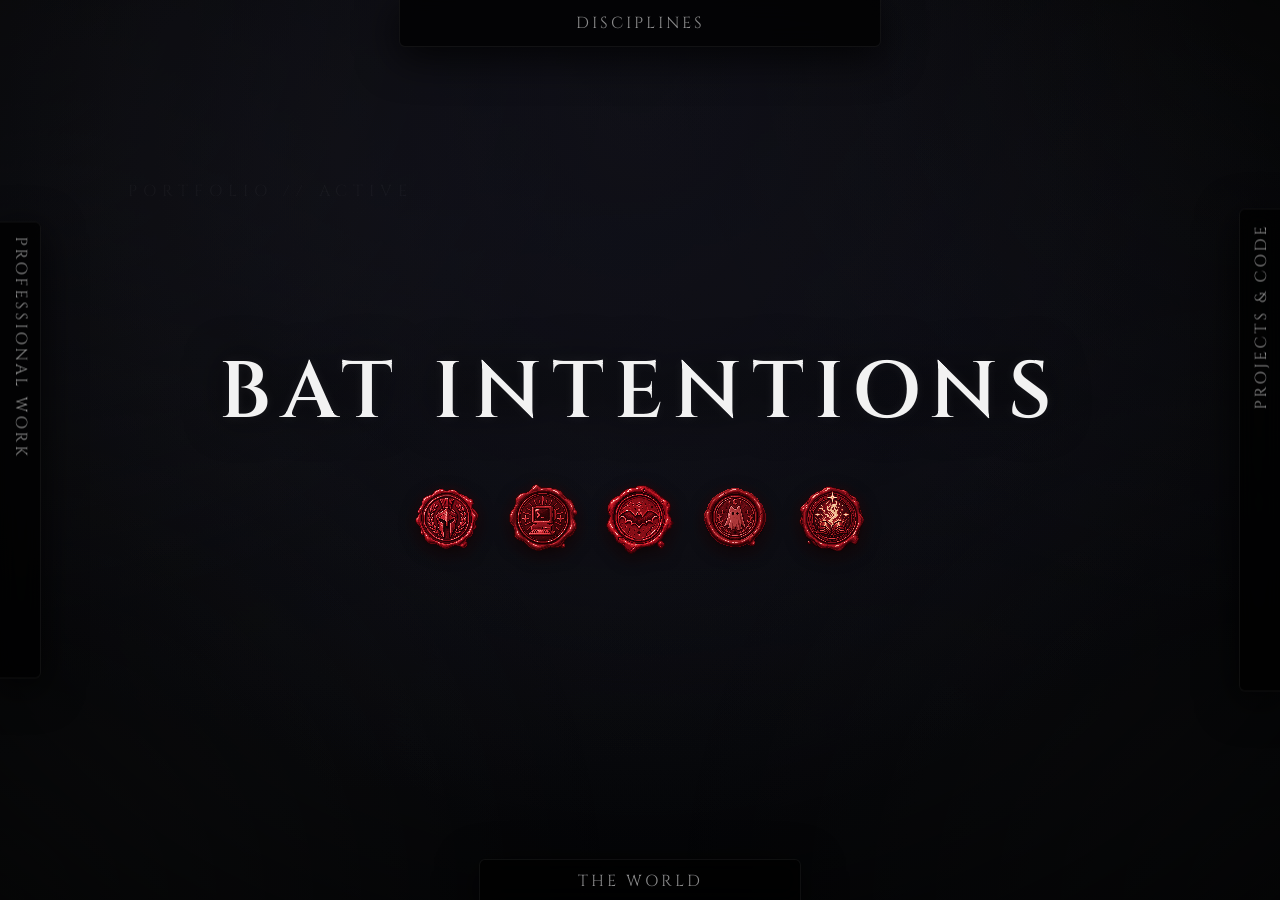
==== commit 70b49d67: "Attempt 2 October update" ====
--- a/index.html
+++ b/index.html
@@ -104,103 +104,102 @@
             <div class="ghost-text">PORTFOLIO // ACTIVE</div>
         </section>
 
-        <!-- ═══════════════════════════════════════
-             TOP BAR — Skills & Interests
-             ═══════════════════════════════════════ -->
-        <nav class="shadow-bar bar-top">
-            <div class="bar-handle">SKILLS &amp; INTERESTS</div>
-            <div class="bar-content">
-
-                <!-- ══ 1. ENGINES & DEVELOPMENT ══ -->
-                <div class="bar-section">
-                    <div class="bar-section-title">Engines &amp; Development</div>
-                    <span class="skill-tag">UE5</span>
-                    <span class="skill-tag" data-tip="Visual scripting system in Unreal Engine">Blueprint</span>
-                    <span class="skill-tag">Python</span>
-                    <span class="skill-tag">Automation Testing</span>
-                    <span class="skill-tag">CI/CD Pipelines</span>
-					<span class="skill-tag">HTML</span>
-					<span class="skill-tag">CSS</span>
-					<span class="skill-tag">JavaScript</span>
+		<!-- ═══════════════════════════════════════
+     TOP BAR — Disciplines
+     ═══════════════════════════════════════ -->
+
+		<nav class="shadow-bar bar-top">
+
+			<div class="bar-handle">
+				DISCIPLINES
+			</div>
+
+			<div class="bar-content">
+
+				<div class="bar-section">
+
+					<div class="bar-section-title">
+						Explore My Work
+					</div>
+
+					<a
+						class="bar-item discipline-preview"
+						href="./skills.html"
+            >
+						<span class="discipline-preview-number">01</span>
+
+						<span class="discipline-preview-text">
+							<strong>AAA Development</strong>
+							<small>Quality Design &amp; Player Experience</small>
+						</span>
+					</a>
+
+
+					<a
+						class="bar-item discipline-preview"
+						href="./skills.html#indie"
+            >
+						<span class="discipline-preview-number">02</span>
+
+						<span class="discipline-preview-text">
+							<strong>Independent Development</strong>
+							<small>Games, Mods, TTRPG &amp; Web</small>
+						</span>
+					</a>
+
+
+					<a
+						class="bar-item discipline-preview"
+						href="./skills.html#live"
+            >
+						<span class="discipline-preview-number">03</span>
+
+						<span class="discipline-preview-text">
+							<strong>Micro-Live Services</strong>
+							<small>Operations, Communities &amp; Player Behaviour</small>
+						</span>
+					</a>
+
+
+					<a
+						class="bar-item discipline-preview"
+						href="./skills.html#world"
+            >
+						<span class="discipline-preview-number">04</span>
+
+						<span class="discipline-preview-text">
+							<strong>World Building</strong>
+							<small>Systems, Settings &amp; Play</small>
+						</span>
+					</a>
+
+
+					<a
+						class="bar-item discipline-preview"
+						href="./skills.html#player"
+            >
+						<span class="discipline-preview-number">05</span>
+
+						<span class="discipline-preview-text">
+							<strong>Player</strong>
+							<small>Competition, Games &amp; Interests</small>
+						</span>
+					</a>
+
+
+					<a
+						class="discipline-enter"
+						href="./skills.html"
+            >
+						EXPLORE FULL PROFILE
+						<span aria-hidden="true">→</span>
+					</a>
 
 				</div>
 
-                <!-- ══ 2. EMBEDDED QA & METHODOLOGIES ══ -->
-                <div class="bar-section">
-                    <div class="bar-section-title">Embedded QA &amp; Methodologies</div>
-                    <span class="skill-tag">Embedded QA</span>
-                    <span class="skill-tag">Technical Risk Analysis</span>
-                    <span class="skill-tag">Destructive Testing</span>
-                    <span class="skill-tag">Regression Testing</span>
-                    <span class="skill-tag">Cross-Play Testing</span>
-                    <span class="skill-tag">Agile Integration</span>
-                    <span class="skill-tag">Cross-Discipline Collaboration</span>
-                    <span class="skill-tag">Engineering Culture &amp; Growth</span>
-                    <span class="skill-tag">Socratic Mentorship</span>
-                </div>
-
-				<!-- ══ 3. QA PRODUCTION ══ -->
-				<div class="bar-section">
-					<div class="bar-section-title">Project Leadership &amp; QA Operations</div>
-					<span class="skill-tag">Data-Driven Dashboarding (ADO)</span>
-					<span class="skill-tag">Release Readiness Orchestration</span>
-					<span class="skill-tag">Workflow Architecture</span>
-					<span class="skill-tag">Strategic Bug Triage</span>
-					<span class="skill-tag">Milestone Risk Management</span>
-				</div>
-
-                <!-- ══ 4. ADVANCED TROUBLESHOOTING & LIVEOPS ══ -->
-                <div class="bar-section">
-                    <div class="bar-section-title">Advanced Troubleshooting &amp; LiveOps</div>
-                    <span class="skill-tag">Root Cause Analysis</span>
-                    <span class="skill-tag">Advanced Troubleshooting</span>
-                    <span class="skill-tag">Log Analysis</span>
-                    <span class="skill-tag">Incident Management</span>
-                    <span class="skill-tag">Patch Management</span>
-                    <span class="skill-tag">SQL &amp; Databases</span>
-                    <span class="skill-tag">Change Control</span>
-                </div>
-
-                <!-- ══ 5. DESIGN & CREATIVE ══ -->
-                <div class="bar-section">
-                    <div class="bar-section-title">Design &amp; Creative</div>
-                    <span class="skill-tag">Game Design</span>
-                    <span class="skill-tag">TTRPG Design</span>
-                    <span class="skill-tag">World Building</span>
-                    <span class="skill-tag">Player Experience</span>
-                </div>
-
-                <!-- ══ 6. COMMUNITY & PLAYER BRIDGE ══ -->
-                <div class="bar-section">
-                    <div class="bar-section-title">Community &amp; Player Bridge</div>
-					<span class="skill-tag">Player Sentiment Analysis</span>
-                    <span class="skill-tag">Patch Notes &amp; Communication</span>
-                    <span class="skill-tag">Technical Translation</span>
-                    <span class="skill-tag">Bad Faith &amp; Toxicity Moderation</span>
-                    <span class="skill-tag">Game Psychology</span>
-                    <span class="skill-tag">Player Advocacy</span>
-                </div>
-
-				<!-- ══ 7. AI WORKFLOW INTEGRATION ══ -->
-				<div class="bar-section">
-					<div class="bar-section-title">AI Workflow Integration</div>
-					<span class="skill-tag">AI-Assisted Scripting</span>
-					<span class="skill-tag">Automated Bug Parsing</span>
-					<span class="skill-tag">LLM Prompt Engineering</span>
-					<span class="skill-tag">AI Documentation Generation</span>
-					<span class="skill-tag">Synthetic Data Generation</span>
-				</div>
-
-				<!-- ══ 8.Misc ══ -->
-				<div class="bar-section">
-					<div class="bar-section-title">Misc</div>
-					<span class="skill-tag">Former Semi-professional Player(W:ET)</span>
-					<span class="skill-tag">Competitive aim training</span>
-					<span class="skill-tag">3x Tournament Champion FPS</span>
-					<span class="skill-tag">10 Years Collective Game Industry Experience</span>
-				</div>
-            </div>
-        </nav>
+			</div>
+
+		</nav>
 
         <!-- ═══════════════════════════════════════
              LEFT BAR — Professional Work
--- a/styles.css
+++ b/styles.css
@@ -559,4 +559,76 @@
     .seal-tooltip {
         width: 210px;
     }
+}
+/* ═══════════════════════════════════════════
+   MOBILE
+   ═══════════════════════════════════════════ */
+
+@media (max-width: 768px) {
+
+    /* Hero */
+    .title > h1 {
+        font-size: clamp(2rem, 10vw, 3.5rem);
+        letter-spacing: 5px;
+        padding: 0 20px;
+    }
+
+    @keyframes textBreath {
+        0%, 100% {
+            letter-spacing: 5px;
+            opacity: 1;
+        }
+
+        50% {
+            letter-spacing: 6px;
+            opacity: 0.95;
+        }
+    }
+
+    /* Seals */
+    .identity-seals {
+        gap: 10px;
+        margin-top: 22px;
+        padding: 0 12px;
+    }
+
+    .identity-seal {
+        width: 54px;
+        height: 54px;
+        flex: 0 0 54px;
+    }
+
+    .seal-image {
+        width: 54px;
+        height: 54px;
+    }
+
+    /* Don't throw a 250px tooltip off-screen */
+    .seal-tooltip {
+        position: fixed;
+
+        left: 50%;
+        top: auto;
+        bottom: 90px;
+
+        width: min(280px, calc(100vw - 50px));
+
+        transform:
+            translateX(-50%)
+            translateY(5px);
+
+        z-index: 200;
+    }
+
+    .identity-seal:hover .seal-tooltip,
+    .identity-seal:focus-visible .seal-tooltip {
+        transform:
+            translateX(-50%)
+            translateY(0);
+    }
+
+    /* Ghost text isn't useful on a tiny screen */
+    .ghost-text {
+        display: none;
+    }
 }
--- a/shadowbar.css
+++ b/shadowbar.css
@@ -37,7 +37,7 @@
 }
 
 .shadow-bar.active {
-    overflow: visible;
+    overflow: hidden;
 }
 
 /* ═══════════════════════════════════════════
@@ -74,89 +74,299 @@
 }
 
 
-
-/* ═══════════════════════════════════════════
-   TOP BAR — Skills & Interests
-   ═══════════════════════════════════════════ */
+/* ═══════════════════════════════════════════
+   TOP BAR — Disciplines
+   ═══════════════════════════════════════════ */
+
 .bar-top {
     top: 0;
     left: 50%;
+
     transform: translateX(-50%);
+
     width: 480px;
+    max-width: 88vw;
     max-height: 46px;
+
     border-top: none;
     border-radius: 0 0 6px 6px;
-}
-
+
+    background: rgba(0, 0, 0, 0.75);
+
+    overflow: hidden;
+
+    transition:
+        width 0.6s cubic-bezier(.2, .8, .2, 1),
+        max-height 0.6s cubic-bezier(.2, .8, .2, 1),
+        background 0.3s ease;
+}
+
+
+/* Expanded */
 .bar-top.active {
-    transition: all 0.6s cubic-bezier(.2,.8,.2,1);
-    max-height: 90vh;
-    width: 95vw;
-    max-width: 800px;
-    background: rgba(0,0,0,0.92);
-    overflow-y: auto;
-}
+    width: min(720px, 92vw);
+    max-width: 720px;
+    max-height: 520px;
+
+    background: rgba(0, 0, 0, 0.92);
+}
+
+
+/* Handle */
+.bar-top .bar-handle {
+    min-height: 26px;
+
+    display: flex;
+
+    align-items: center;
+    justify-content: center;
+
+    box-sizing: content-box;
+
+    color: #e6e6e6;
+}
+
+
+/* Content */
 .bar-top .bar-content {
     display: flex;
-    flex-direction: row;
-    flex-wrap: wrap;
+
+    flex-direction: column;
+
+    box-sizing: border-box;
+
+    padding: 12px 16px 16px;
+}
+
+
+/* ═══════════════════════════════════════════
+   DISCIPLINE PREVIEW
+   ═══════════════════════════════════════════ */
+
+.bar-top .bar-section {
+    display: flex;
+
+    flex-direction: column;
+
+    width: 100%;
+
+    gap: 3px;
+}
+
+
+.discipline-preview {
+    display: grid;
+
+    grid-template-columns:
+        42px
+        1fr;
+
+    align-items: center;
+
+    width: 100%;
+
+    box-sizing: border-box;
+
+    padding: 10px 12px;
+
+    text-decoration: none;
+
+    border-bottom:
+        1px solid rgba(255, 255, 255, 0.05);
+}
+
+
+.discipline-preview-number {
+    color: #81383e;
+
+    font-family: "Cinzel", serif;
+
+    font-size: 0.7rem;
+
+    letter-spacing: 2px;
+}
+
+
+.discipline-preview-text {
+    display: flex;
+
+    flex-direction: column;
+
+    gap: 2px;
+}
+
+
+.discipline-preview-text strong {
+    color: #ded9d6;
+
+    font-family: "Cinzel", serif;
+
+    font-size: 0.76rem;
+    font-weight: 600;
+
+    letter-spacing: 2px;
+}
+
+
+.discipline-preview-text small {
+    color: #8e8783;
+
+    font-family: "EB Garamond", serif;
+
+    font-size: 0.82rem;
+    font-weight: 400;
+
+    letter-spacing: 0.6px;
+}
+
+
+.discipline-preview:hover
+.discipline-preview-text strong {
+    color: #ffffff;
+}
+
+
+/* ═══════════════════════════════════════════
+   FULL PROFILE BUTTON
+   ═══════════════════════════════════════════ */
+
+.discipline-enter {
+    display: flex;
+
     justify-content: center;
-    gap: 8px;
-    padding: 14px 16px;
-}
-
-/* skill tag pill */
-.skill-tag {
-    display: inline-block;
-    padding: 5px 14px;
-    border: 1px solid rgba(255,255,255,0.12);
-    border-radius: 2px;
-    font-size: 0.83rem;
-    letter-spacing: 2px;    
-    color: #d4d4d4;         
-    font-weight: 400;     
+    align-items: center;
+
+    gap: 12px;
+
+    margin-top: 10px;
+
+    padding: 12px 16px;
+
+    color: #c9b9b8;
+
+    text-decoration: none;
+
     font-family: "Cinzel", serif;
-    transition: all 0.3s ease;
-    cursor: default;
-    position: relative;
-}
-.skill-tag:hover {
-    color: #fff;
-    border-color: rgba(255,255,255,0.35);
-    background: rgba(255,255,255,0.04);
-}
-.skill-tag::after {
-
-    top: calc(100% + 8px);    
-    bottom: auto; 
-    content: attr(data-tip);
-    position: absolute;
-    left: 50%;
-    transform: translateX(-50%);
-    background: rgba(0,0,0,0.95);
-    border: 1px solid rgba(255,255,255,0.12);
-    color: #e0e0e0;
-    font-size: 0.8rem;
-    font-weight: 550;
-    letter-spacing: 0.8px;
-    padding: 10px 16px;
-    border-radius: 3px;
-    white-space: pre-wrap;
-    max-width: 320px;
-    text-align: center;
-    pointer-events: none;
+
+    font-size: 0.7rem;
+    font-weight: 600;
+
+    letter-spacing: 3px;
+
+    border:
+        1px solid rgba(130, 45, 50, 0.35);
+
+    background:
+        rgba(100, 20, 25, 0.06);
+
     opacity: 0;
-    transition: opacity 0.3s ease;
-    z-index: 100;
-}
-
-.skill-tag:hover::after {
+
+    transform:
+        translateY(5px);
+
+    transition:
+        opacity 0.3s ease,
+        transform 0.3s ease,
+        color 0.2s ease,
+        border-color 0.2s ease,
+        background 0.2s ease;
+}
+
+
+.shadow-bar.active .discipline-enter {
     opacity: 1;
-}
-
-/* hide tooltip if no data-tip attribute */
-.skill-tag:not([data-tip])::after {
-    display: none;
+
+    transform:
+        translateY(0);
+
+    transition-delay: 0.28s;
+}
+
+
+.discipline-enter:hover,
+.discipline-enter:focus-visible {
+    color: #ffffff;
+
+    border-color:
+        rgba(150, 55, 60, 0.7);
+
+    background:
+        rgba(120, 25, 30, 0.14);
+
+    outline: none;
+}
+
+
+/* ═══════════════════════════════════════════
+   FULL PROFILE BUTTON
+   ═══════════════════════════════════════════ */
+
+.discipline-enter {
+    display: flex;
+
+    justify-content: center;
+    align-items: center;
+
+    gap: 12px;
+
+    margin-top: 10px;
+
+    padding: 12px 16px;
+
+    color: #c9b9b8;
+
+    text-decoration: none;
+
+    font-family: "Cinzel", serif;
+
+    font-size: 0.7rem;
+    font-weight: 600;
+
+    letter-spacing: 3px;
+
+    border:
+        1px solid rgba(130,45,50,0.35);
+
+    background:
+        rgba(100,20,25,0.06);
+
+    opacity: 0;
+
+    transform:
+        translateY(5px);
+
+    transition:
+        opacity 0.3s ease,
+        transform 0.3s ease,
+        color 0.2s ease,
+        border-color 0.2s ease,
+        background 0.2s ease;
+}
+
+
+.shadow-bar.active
+.discipline-enter {
+    opacity: 1;
+
+    transform:
+        translateY(0);
+
+    transition-delay:
+        0.28s;
+}
+
+
+.discipline-enter:hover,
+.discipline-enter:focus-visible {
+    color: #ffffff;
+
+    border-color:
+        rgba(150,55,60,0.7);
+
+    background:
+        rgba(120,25,30,0.14);
+
+    outline: none;
 }
 
 
@@ -428,4 +638,168 @@
 .shadow-bar.active .bar-item:nth-child(29),
 .shadow-bar.active .skill-tag:nth-child(29) { transition-delay: 0.87s; }
 .shadow-bar.active .bar-item:nth-child(30),
-.shadow-bar.active .skill-tag:nth-child(30) { transition-delay: 0.9s; }+.shadow-bar.active .skill-tag:nth-child(30) { transition-delay: 0.9s; }
+
+.discipline-enter {
+    opacity: 0;
+
+    transform:
+        translateY(5px);
+}
+
+
+.shadow-bar.active .discipline-enter {
+    opacity: 1;
+
+    transform:
+        translateY(0);
+
+    transition:
+        opacity 0.3s ease 0.28s,
+        transform 0.3s ease 0.28s,
+        color 0.2s ease,
+        border-color 0.2s ease,
+        background 0.2s ease;
+}
+
+/* ═══════════════════════════════════════════
+   MOBILE SHADOW BARS
+   ═══════════════════════════════════════════ */
+
+@media (max-width: 768px) {
+
+    .shadow-bar {
+        backdrop-filter: blur(8px);
+        -webkit-backdrop-filter: blur(8px);
+    }
+
+
+    /* ───────────────────────────────────────
+       TOP — Skills
+       ─────────────────────────────────────── */
+
+    .bar-top {
+        width: 75vw;
+        max-width: none;
+        max-height: 42px;
+    }
+
+
+    .bar-top .bar-content {
+        padding: 10px;
+    }
+
+    .bar-section-title {
+        font-size: 0.75rem;
+        letter-spacing: 2px;
+    }
+
+    .skill-tag {
+        font-size: 0.68rem;
+        letter-spacing: 1px;
+
+        padding: 5px 8px;
+    }
+
+
+    /* ───────────────────────────────────────
+       LEFT — Professional Work
+       ─────────────────────────────────────── */
+
+    .bar-left {
+        left: 0;
+
+        max-width: 36px;
+    }
+
+    .bar-left .bar-handle {
+        min-height: 130px;
+
+        padding:
+            12px 8px;
+
+        font-size: 0.72rem;
+        letter-spacing: 2px;
+    }
+
+    .bar-left.active {
+        width: 90vw;
+        max-width: 90vw;
+
+        max-height: 70vh;
+
+        overflow-y: auto;
+    }
+
+
+    /* ───────────────────────────────────────
+       RIGHT — Projects
+       ─────────────────────────────────────── */
+
+    .bar-right {
+        right: 0;
+
+        max-width: 36px;
+    }
+
+    .bar-right .bar-handle {
+        min-height: 130px;
+
+        padding:
+            12px 8px;
+
+        font-size: 0.72rem;
+        letter-spacing: 2px;
+    }
+
+    .bar-right.active {
+        width: 90vw;
+        max-width: 90vw;
+
+        max-height: 70vh;
+
+        overflow-y: auto;
+    }
+
+
+    /* ───────────────────────────────────────
+       BOTTOM — The World
+       ─────────────────────────────────────── */
+
+    .bar-bottom {
+        width: 60vw;
+
+        max-height: 42px;
+    }
+
+    .bar-bottom.active {
+        width: 94vw;
+        max-width: none;
+
+        max-height: 60vh;
+
+        overflow-y: auto;
+    }
+
+
+    /* ───────────────────────────────────────
+       Content
+       ─────────────────────────────────────── */
+
+    .bar-item {
+        font-size: 0.76rem;
+        letter-spacing: 1px;
+
+        white-space: normal;
+    }
+
+    .thumb {
+        width: 38px;
+        height: 38px;
+    }
+
+    img.thumb {
+        width: 38px;
+        height: 38px;
+    }
+}
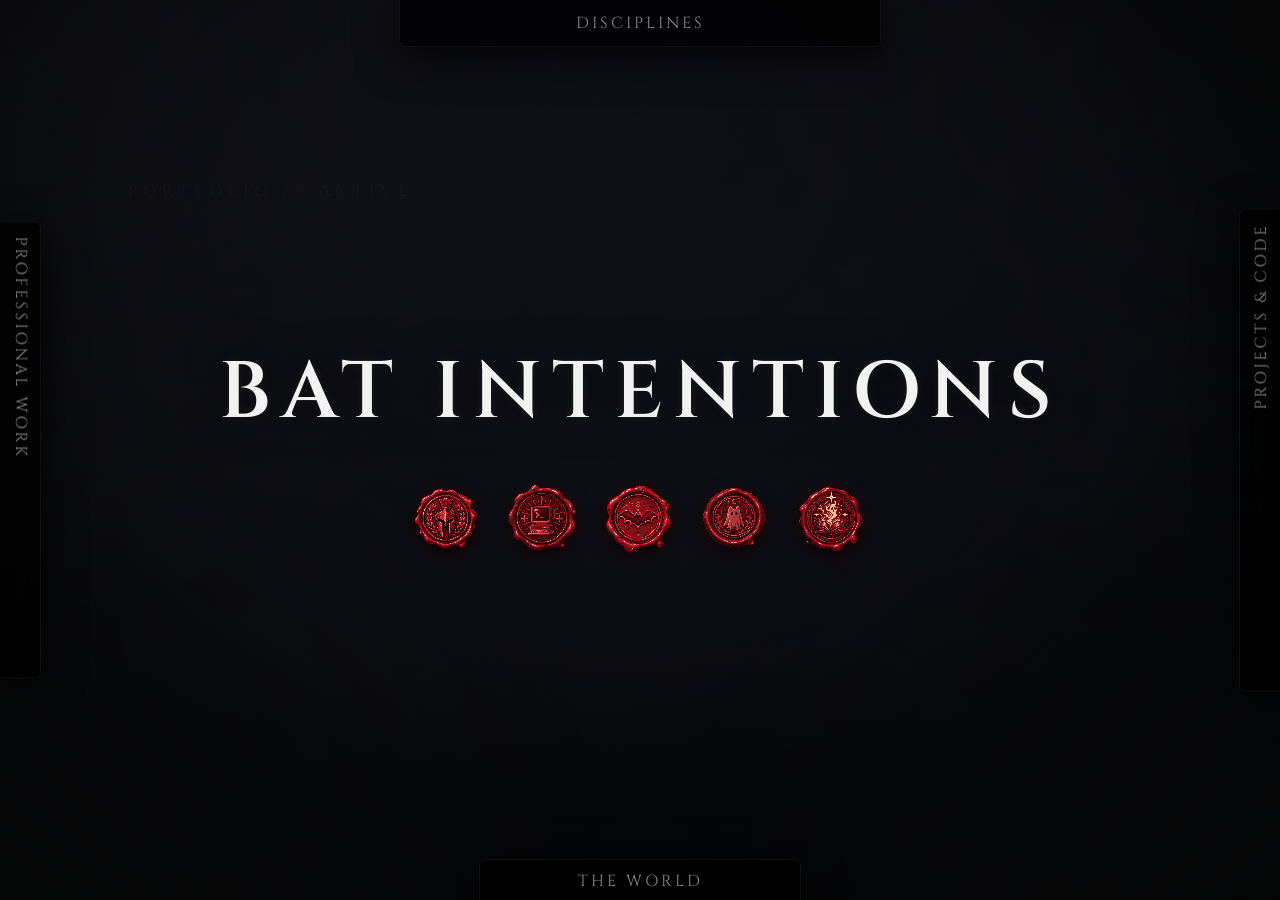
==== commit 00dd50d9: "Mobile update" ====
--- a/index.html
+++ b/index.html
@@ -35,7 +35,8 @@
                 <h1 class="glitch" data-text="Kae">BAT INTENTIONS</h1>
 				<div class="identity-seals">
 
-					<div class="identity-seal" tabindex="0">
+					<button class="identity-seal" type="button"
+aria-expanded="false">
 						<img
 						class="seal-image"
 						src="./img/BatintentionsspartaSeal.png"
@@ -46,8 +47,9 @@
 							<strong>EMBEDDED QA</strong>
 							<span>Technical testing, risk analysis and quality embedded alongside development..</span>
 						</div>
-					</div>
-					<div class="identity-seal" tabindex="0">
+					</button>
+					<button class="identity-seal" type="button"
+aria-expanded="false">
 						<img
 						class="seal-image"
 						src="./img/BatIntentionsPXSeal.png"
@@ -58,9 +60,10 @@
 							<strong>PLAYER EXPERIENCE</strong>
 							<span>Connecting player evidence, sentiment and behaviour back into development decisions.</span>
 						</div>
-					</div>
-
-					<div class="identity-seal" tabindex="0">
+					</button>
+
+					<button class="identity-seal" type="button"
+aria-expanded="false">
 						<img
 						class="seal-image"
 						src="./img/BatintentionsbatsealPixel.png"
@@ -71,9 +74,10 @@
 							<strong>INDIE DEVELOPER</strong>
 							<span>Building independent games, mods, tooling and interactive projects.</span>
 						</div>
-					</div>
-
-					<div class="identity-seal" tabindex="0">
+					</button>
+
+					<button class="identity-seal" type="button"
+aria-expanded="false">
 						<img
 						class="seal-image"
 						src="./img/BatintentionsGhostseal2.png"
@@ -84,8 +88,9 @@
 							<strong>GAME DESIGNER</strong>
 							<span>Designing mechanics, systems and player experiences across digital and tabletop games.</span>
 						</div>
-					</div>
-					<div class="identity-seal" tabindex="0">
+					</button>
+					<button class="identity-seal" type="button"
+aria-expanded="false">
 						<img
 						class="seal-image"
 						src="./img/BatIntentionsWorldBuildSeal.png"
@@ -96,7 +101,7 @@
 							<strong>WORLD BUILDER</strong>
 							<span>Creating settings, cultures, systems and TTRPG worlds.</span>
 						</div>
-					</div>
+					</button>
 
 				</div>
             </div>
--- a/styles.css
+++ b/styles.css
@@ -379,6 +379,14 @@
 
 /* Individual interactive seal */
 .identity-seal {
+    appearance: none;
+    -webkit-appearance: none;
+ 
+    padding: 0;
+ 
+    font: inherit;
+ 
+    color: inherit;
     position: relative;
 
     width: 72px;
@@ -398,7 +406,16 @@
         transform 0.2s ease,
         filter 0.2s ease;
 }
-
+.identity-seal[aria-expanded="true"]
+.seal-tooltip {
+    opacity: 1;
+
+    visibility: visible;
+
+    transform:
+        translateX(-50%)
+        translateY(0);
+}
 
 /* Actual pixel seal artwork */
 .seal-image {
@@ -533,85 +550,113 @@
         translateY(0);
 }
 
-
-/* ═══════════════════════════════════════════
-   SMALL SCREEN SAFETY
-   ═══════════════════════════════════════════ */
-
-@media (max-width: 600px) {
-
-    .identity-seals {
-        gap: 12px;
-        margin-top: 24px;
-    }
-
-    .identity-seal {
-        width: 56px;
-        height: 56px;
-        flex-basis: 56px;
-    }
-
-    .seal-image {
-        width: 56px;
-        height: 56px;
-    }
-
-    .seal-tooltip {
-        width: 210px;
-    }
-}
 /* ═══════════════════════════════════════════
    MOBILE
    ═══════════════════════════════════════════ */
 
 @media (max-width: 768px) {
 
-    /* Hero */
+    .title {
+        box-sizing: border-box;
+
+        width: 100%;
+
+        padding:
+            0
+            48px;
+    }
+
     .title > h1 {
-        font-size: clamp(2rem, 10vw, 3.5rem);
-        letter-spacing: 5px;
-        padding: 0 20px;
-    }
+        width: 100%;
+
+        margin: 0;
+        padding: 0;
+
+        box-sizing: border-box;
+
+        font-size:
+            clamp(
+                1.65rem,
+                8vw,
+                2.8rem
+            );
+
+        line-height: 1.15;
+
+        letter-spacing: 3px;
+
+        white-space: normal;
+
+        overflow-wrap: normal;
+
+        text-align: center;
+    }
+
 
     @keyframes textBreath {
-        0%, 100% {
-            letter-spacing: 5px;
+
+        0%,
+        100% {
+            letter-spacing: 3px;
             opacity: 1;
         }
 
         50% {
-            letter-spacing: 6px;
+            letter-spacing: 4px;
+
             opacity: 0.95;
         }
-    }
-
-    /* Seals */
+
+    }
+
+
     .identity-seals {
-        gap: 10px;
+        width: 100%;
+
+        display: flex;
+
+        justify-content: center;
+        align-items: center;
+
+        gap: 7px;
+
+        box-sizing: border-box;
+
         margin-top: 22px;
-        padding: 0 12px;
-    }
+
+        padding: 0;
+    }
+
 
     .identity-seal {
-        width: 54px;
-        height: 54px;
-        flex: 0 0 54px;
-    }
+        width: 50px;
+        height: 50px;
+
+        flex:
+            0 0 50px;
+    }
+
 
     .seal-image {
-        width: 54px;
-        height: 54px;
-    }
-
-    /* Don't throw a 250px tooltip off-screen */
+        width: 50px;
+        height: 50px;
+    }
+
+
     .seal-tooltip {
         position: fixed;
 
         left: 50%;
+        bottom: 84px;
         top: auto;
-        bottom: 90px;
-
-        width: min(280px, calc(100vw - 50px));
+
+        width:
+            min(
+                280px,
+                calc(100vw - 48px)
+            );
+
+        box-sizing: border-box;
 
         transform:
             translateX(-50%)
@@ -620,15 +665,76 @@
         z-index: 200;
     }
 
-    .identity-seal:hover .seal-tooltip,
-    .identity-seal:focus-visible .seal-tooltip {
-        transform:
-            translateX(-50%)
-            translateY(0);
-    }
-
-    /* Ghost text isn't useful on a tiny screen */
+/* ═══════════════════════════════════════════
+   MOBILE SEAL TOOLTIPS
+   JS / aria-expanded owns the open state
+   ═══════════════════════════════════════════ */
+
+.seal-tooltip {
+    position: fixed;
+
+    left: 50%;
+    right: auto;
+
+    top: auto;
+    bottom: 84px;
+
+    width: min(280px, calc(100vw - 48px));
+
+    box-sizing: border-box;
+
+    transform:
+        translateX(-50%)
+        translateY(5px);
+
+    opacity: 0;
+    visibility: hidden;
+
+    z-index: 200;
+}
+
+
+/* Disable sticky/synthetic mobile hover states */
+.identity-seal:hover .seal-tooltip,
+.identity-seal:focus .seal-tooltip,
+.identity-seal:focus-visible .seal-tooltip {
+    opacity: 0;
+    visibility: hidden;
+
+    transform:
+        translateX(-50%)
+        translateY(5px);
+}
+
+
+/* Only the explicit JS state opens a mobile tooltip */
+.identity-seal[aria-expanded="true"] .seal-tooltip {
+    opacity: 1;
+    visibility: visible;
+
+    transform:
+        translateX(-50%)
+        translateY(0);
+}
+
+
+/* Don't retain desktop hover movement on touch */
+.identity-seal:hover,
+.identity-seal:focus {
+    transform: none;
+}
+
+
+/* Give the selected seal explicit feedback instead */
+.identity-seal[aria-expanded="true"] {
+    transform:
+        translateY(-3px)
+        scale(1.06);
+}
+
+
     .ghost-text {
         display: none;
     }
+
 }
